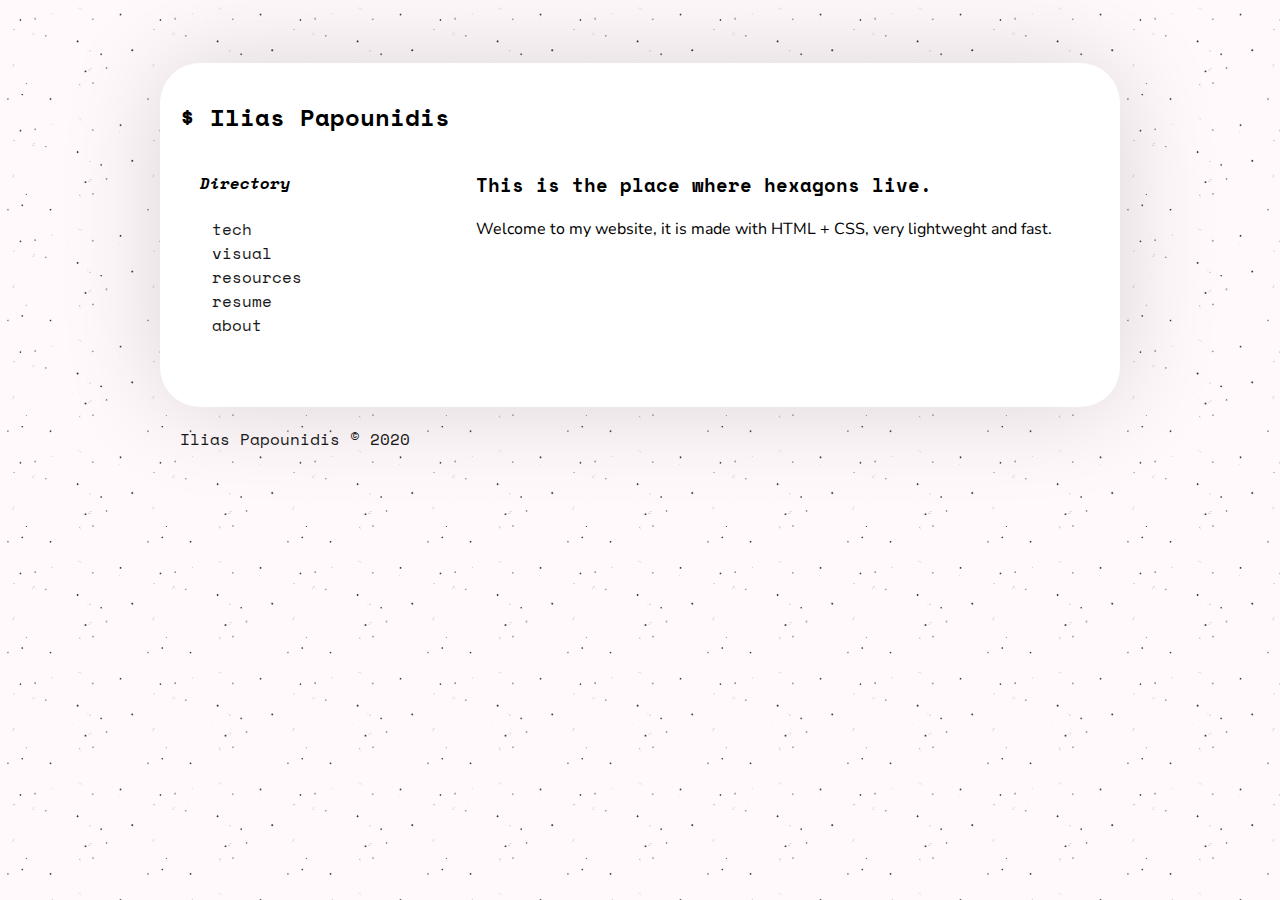
==== index.html @ 519e7492 "new background" ====
<!DOCTYPE html>
<head>
    <title>Directory</title>
    <meta charset="UTF-8">
    <meta name="viewport" content="width=device-width, initial-scale=1">
    <link href="https://fonts.googleapis.com/css2?family=Space+Mono" rel="stylesheet">
    <link href="https://fonts.googleapis.com/css2?family=Nunito+Sans" rel="stylesheet">
    <style>
        p {
            font-family: 'Nunito Sans', sans-serif;
        }

        body {
            font-family: 'Space Mono', monospace;
            background-image: url('alt.png');
            
            background-repeat: repeat;
            background-size: 140px;
        }

        * {
            box-sizing: border-box;
        }

        h1 {
            font-size: 1.5rem;
        }

        .row {
            display: flex;
            flex-wrap: wrap;
        }

        .directory {
            flex: 30%;
            padding: 20px;
        }

        .content {
            flex: 70%;
            padding: 20px;
        }

        a {
            color: #181818;
            margin: 12px;
            text-align: left;
            text-decoration: none;
        }

        a:hover {
            background-color: #181818;
            color: white;
        }

        .terminal {
            max-width: 960px;
            margin: auto;
            margin-top: 5%;
            background: white;
            box-shadow: 0px 0px 100px rgba(0, 0, 0, 0.15);
            border-radius: 40px;
        }

        .window {
            padding: 20px;
            padding-bottom: 50px;
        }

        ul {
            list-style-type: none;
            margin: 0;
            padding: 0;
        }

        .footer {
            padding: 20px;
            max-width: 960px;
            margin: auto;
            text-align: left;
            color: #181818;
        }

        h3,h4 {
            margin-top: 0px;
        }

        @media screen and (max-width: 700px) {
            .row {
                flex-direction: column;
            }
        }

        
    </style>
</head>

<body>
    <div class="terminal">
        <div class="window">
            <h1>$ Ilias Papounidis</h1>
            <div class="row">
                <div class="directory">
                    <h4><i>Directory</i></h4>
                    <ul>
                        <li><a href="#">tech</a></li>
                        <li><a href="#">visual</a></li>
                        <li><a href="#">resources</a></li>
                        <li><a href="#">resume</a></li>
                        <li><a href="#">about</a></li>
                    </ul>
                </div>
                <div class="content">
                    <h3>This is the place where hexagons live.</h3>
                    <p>Welcome to my website, it is made with HTML + CSS, very lightweght and fast.</p>
                </div>
            </div>
        </div>
    </div>
    <div class="footer">
        Ilias Papounidis © 2020
    </div>
</body>
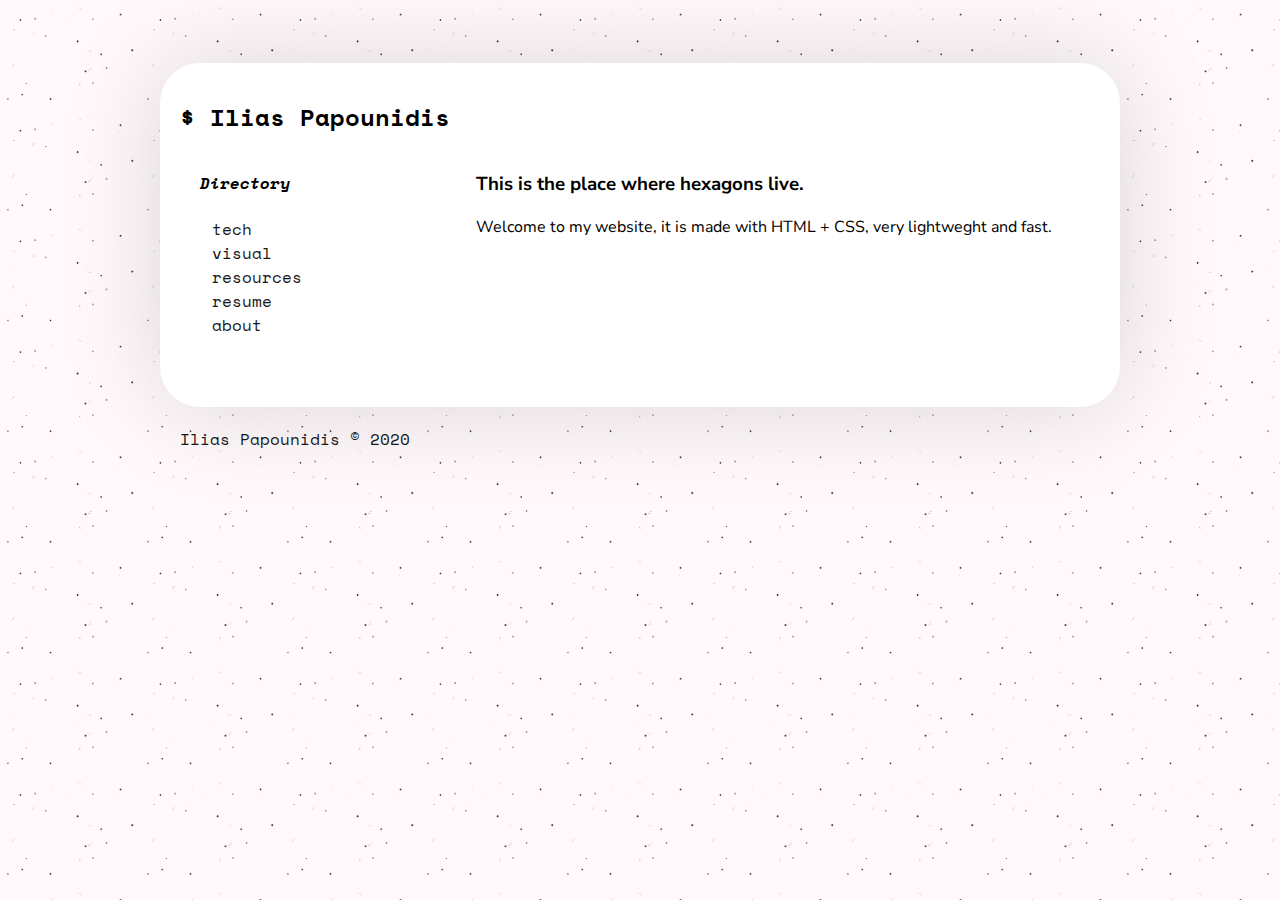
==== commit e952889f: "new text style" ====
--- a/index.html
+++ b/index.html
@@ -85,6 +85,10 @@
             margin-top: 0px;
         }
 
+        h3 {
+            font-family: 'Nunito Sans', sans-serif;
+        }
+
         @media screen and (max-width: 700px) {
             .row {
                 flex-direction: column;
@@ -103,11 +107,11 @@
                 <div class="directory">
                     <h4><i>Directory</i></h4>
                     <ul>
-                        <li><a href="#">tech</a></li>
-                        <li><a href="#">visual</a></li>
-                        <li><a href="#">resources</a></li>
-                        <li><a href="#">resume</a></li>
-                        <li><a href="#">about</a></li>
+                        <li><a href="tech.html">tech</a></li>
+                        <li><a href="visual.html">visual</a></li>
+                        <li><a href="resources.html">resources</a></li>
+                        <li><a href="resume.html">resume</a></li>
+                        <li><a href="about.html">about</a></li>
                     </ul>
                 </div>
                 <div class="content">
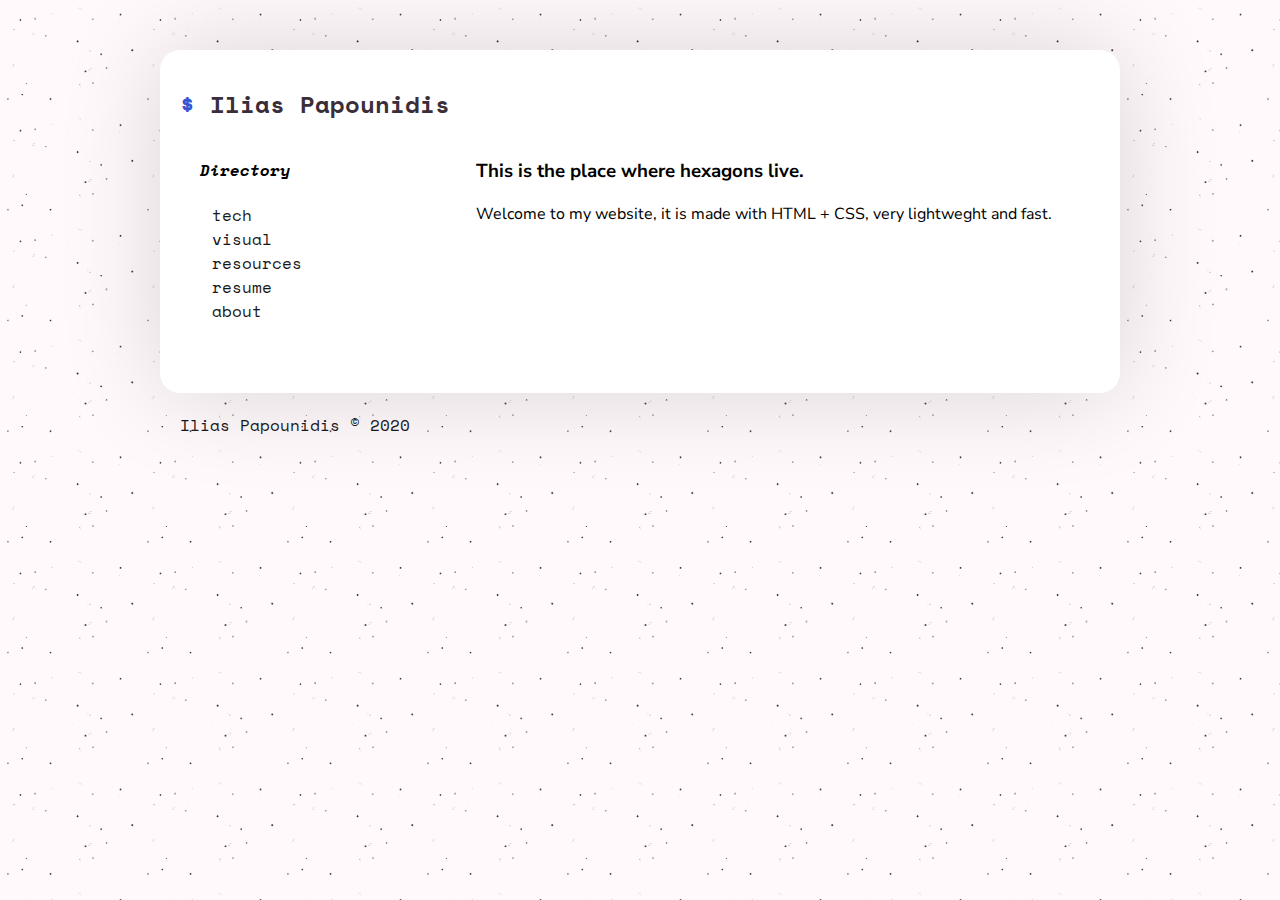
==== commit a6113295: "new pages" ====
--- a/index.html
+++ b/index.html
@@ -3,106 +3,15 @@
     <title>Directory</title>
     <meta charset="UTF-8">
     <meta name="viewport" content="width=device-width, initial-scale=1">
+    <link href="style.css" rel="stylesheet">
     <link href="https://fonts.googleapis.com/css2?family=Space+Mono" rel="stylesheet">
     <link href="https://fonts.googleapis.com/css2?family=Nunito+Sans" rel="stylesheet">
-    <style>
-        p {
-            font-family: 'Nunito Sans', sans-serif;
-        }
-
-        body {
-            font-family: 'Space Mono', monospace;
-            background-image: url('alt.png');
-            
-            background-repeat: repeat;
-            background-size: 140px;
-        }
-
-        * {
-            box-sizing: border-box;
-        }
-
-        h1 {
-            font-size: 1.5rem;
-        }
-
-        .row {
-            display: flex;
-            flex-wrap: wrap;
-        }
-
-        .directory {
-            flex: 30%;
-            padding: 20px;
-        }
-
-        .content {
-            flex: 70%;
-            padding: 20px;
-        }
-
-        a {
-            color: #181818;
-            margin: 12px;
-            text-align: left;
-            text-decoration: none;
-        }
-
-        a:hover {
-            background-color: #181818;
-            color: white;
-        }
-
-        .terminal {
-            max-width: 960px;
-            margin: auto;
-            margin-top: 5%;
-            background: white;
-            box-shadow: 0px 0px 100px rgba(0, 0, 0, 0.15);
-            border-radius: 40px;
-        }
-
-        .window {
-            padding: 20px;
-            padding-bottom: 50px;
-        }
-
-        ul {
-            list-style-type: none;
-            margin: 0;
-            padding: 0;
-        }
-
-        .footer {
-            padding: 20px;
-            max-width: 960px;
-            margin: auto;
-            text-align: left;
-            color: #181818;
-        }
-
-        h3,h4 {
-            margin-top: 0px;
-        }
-
-        h3 {
-            font-family: 'Nunito Sans', sans-serif;
-        }
-
-        @media screen and (max-width: 700px) {
-            .row {
-                flex-direction: column;
-            }
-        }
-
-        
-    </style>
 </head>
 
 <body>
     <div class="terminal">
         <div class="window">
-            <h1>$ Ilias Papounidis</h1>
+            <h1><span class="green">$</span> Ilias Papounidis</h1>
             <div class="row">
                 <div class="directory">
                     <h4><i>Directory</i></h4>
--- a/style.css
+++ b/style.css
@@ -0,0 +1,93 @@
+p {
+    font-family: 'Nunito Sans', sans-serif;
+}
+
+body {
+    font-family: 'Space Mono', monospace;
+    background-image: url('alt.png');
+    
+    background-repeat: repeat;
+    background-size: 140px;
+}
+
+* {
+    box-sizing: border-box;
+}
+
+h1 {
+    color: #3A2E39;
+    font-size: 1.5rem;
+}
+
+.row {
+    display: flex;
+    flex-wrap: wrap;
+}
+
+.directory {
+    flex: 30%;
+    padding: 20px;
+}
+
+.content {
+    flex: 70%;
+    padding: 20px;
+}
+
+a {
+    color: #181818;
+    margin: 12px;
+    text-align: left;
+    text-decoration: none;
+}
+
+a:hover {
+    background-color: #181818;
+    color: white;
+}
+
+.terminal {
+    max-width: 960px;
+    margin: auto;
+    margin-top: 50px;
+    background: white;
+    box-shadow: 0px 0px 100px rgba(0, 0, 0, 0.15);
+    border-radius: 20px;
+}
+
+.window {
+    padding: 20px;
+    padding-bottom: 50px;
+}
+
+ul {
+    list-style-type: none;
+    margin: 0;
+    padding: 0;
+}
+
+.footer {
+    padding: 20px;
+    max-width: 960px;
+    margin: auto;
+    text-align: left;
+    color: #181818;
+}
+
+h3,h4 {
+    margin-top: 0px;
+}
+
+h3 {
+    font-family: 'Nunito Sans', sans-serif;
+}
+
+@media screen and (max-width: 700px) {
+    .row {
+        flex-direction: column;
+    }
+}
+
+.green {
+    color: #3454D1;
+}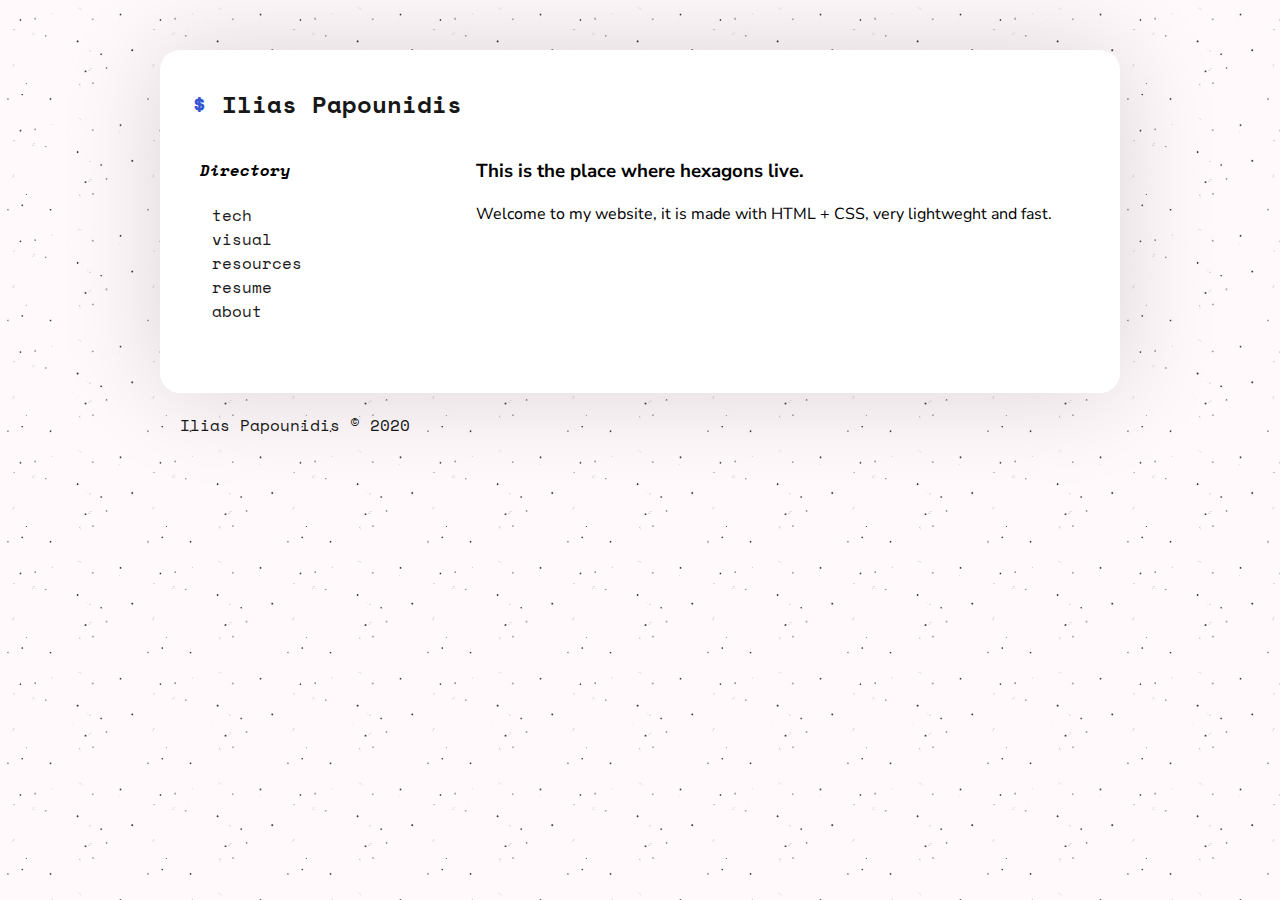
==== commit 6a3f027b: "final routing" ====
--- a/index.html
+++ b/index.html
@@ -11,7 +11,7 @@
 <body>
     <div class="terminal">
         <div class="window">
-            <h1><span class="green">$</span> Ilias Papounidis</h1>
+            <h1><a href="index.html"><span class="green">$</span> Ilias Papounidis</a></h1>
             <div class="row">
                 <div class="directory">
                     <h4><i>Directory</i></h4>
--- a/style.css
+++ b/style.css
@@ -17,6 +17,11 @@
 h1 {
     color: #3A2E39;
     font-size: 1.5rem;
+}
+
+h1 a:hover {
+    background-color: white;
+    color: #3454D1;
 }
 
 .row {
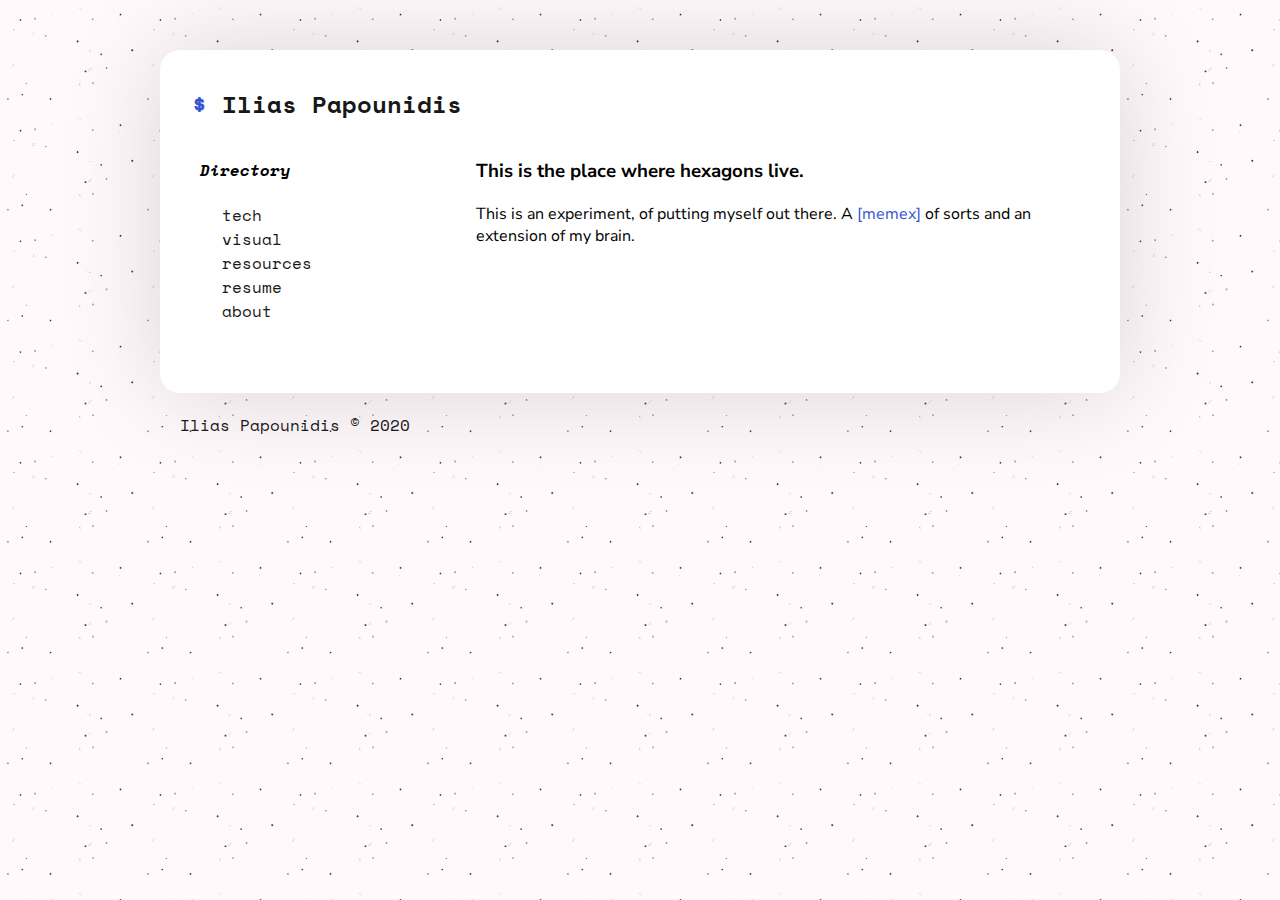
==== commit 63ed8944: "refactor" ====
--- a/index.html
+++ b/index.html
@@ -1,9 +1,9 @@
 <!DOCTYPE html>
 <head>
-    <title>Directory</title>
+    <title>Ilias Papounidis</title>
     <meta charset="UTF-8">
     <meta name="viewport" content="width=device-width, initial-scale=1">
-    <link href="style.css" rel="stylesheet">
+    <link href="styles/pageStyle.css" rel="stylesheet">
     <link href="https://fonts.googleapis.com/css2?family=Space+Mono" rel="stylesheet">
     <link href="https://fonts.googleapis.com/css2?family=Nunito+Sans" rel="stylesheet">
 </head>
@@ -12,20 +12,21 @@
     <div class="terminal">
         <div class="window">
             <h1><a href="index.html"><span class="green">$</span> Ilias Papounidis</a></h1>
-            <div class="row">
+            <div class="column-view">
                 <div class="directory">
                     <h4><i>Directory</i></h4>
                     <ul>
-                        <li><a href="tech.html">tech</a></li>
-                        <li><a href="visual.html">visual</a></li>
-                        <li><a href="resources.html">resources</a></li>
-                        <li><a href="resume.html">resume</a></li>
-                        <li><a href="about.html">about</a></li>
+                        <li><a class="sidebar" href="tech.html">tech</a></li>
+                        <li><a class="sidebar" href="visual.html">visual</a></li>
+                        <li><a class="sidebar" href="resources.html">resources</a></li>
+                        <li><a class="sidebar" href="resume.html">resume</a></li>
+                        <li><a class="sidebar" href="about.html">about</a></li>
                     </ul>
                 </div>
                 <div class="content">
                     <h3>This is the place where hexagons live.</h3>
-                    <p>Welcome to my website, it is made with HTML + CSS, very lightweght and fast.</p>
+                    <p> This is an experiment, of putting myself out there. 
+                        A <a href="https://en.wikipedia.org/wiki/Memex">[memex]</a> of sorts and an extension of my brain.</p>
                 </div>
             </div>
         </div>
--- a/styles/pageStyle.css
+++ b/styles/pageStyle.css
@@ -0,0 +1,107 @@
+p {
+    font-family: 'Nunito Sans', sans-serif;
+}
+
+body {
+    font-family: 'Space Mono', monospace;
+    background-image: url('../assets/background.png');
+    
+    background-repeat: repeat;
+    background-size: 140px;
+}
+
+* {
+    box-sizing: border-box;
+}
+
+h1 {
+    color: #3A2E39;
+    font-size: 1.5rem;
+}
+
+h1 a:hover {
+    background-color: white;
+    color: #3454D1;
+}
+
+.column-view {
+    display: flex;
+    flex-wrap: wrap;
+}
+
+.directory {
+    flex: 30%;
+    padding: 20px;
+}
+
+.content {
+    flex: 70%;
+    padding: 20px;
+}
+
+a {
+    color: #181818;
+    margin: 12px;
+    text-align: left;
+    text-decoration: none;
+}
+
+.sidebar {
+    margin-left: 22px;
+}
+
+p a{
+    margin: 0px;
+    color: #3454D1;
+}
+
+a:hover {
+    background-color: #181818;
+    color: white;
+}
+
+.terminal {
+    max-width: 960px;
+    margin: auto;
+    margin-top: 50px;
+    background: white;
+    box-shadow: 0px 0px 100px rgba(0, 0, 0, 0.15);
+    border-radius: 20px;
+}
+
+.window {
+    padding: 20px;
+    padding-bottom: 50px;
+}
+
+ul {
+    list-style-type: none;
+    margin: 0;
+    padding: 0;
+}
+
+.footer {
+    padding: 20px;
+    max-width: 960px;
+    margin: auto;
+    text-align: left;
+    color: #181818;
+}
+
+h3,h4 {
+    margin-top: 0px;
+}
+
+h3 {
+    font-family: 'Nunito Sans', sans-serif;
+}
+
+@media screen and (max-width: 700px) {
+    .column-view {
+        flex-direction: column;
+    }
+}
+
+.green {
+    color: #3454D1;
+}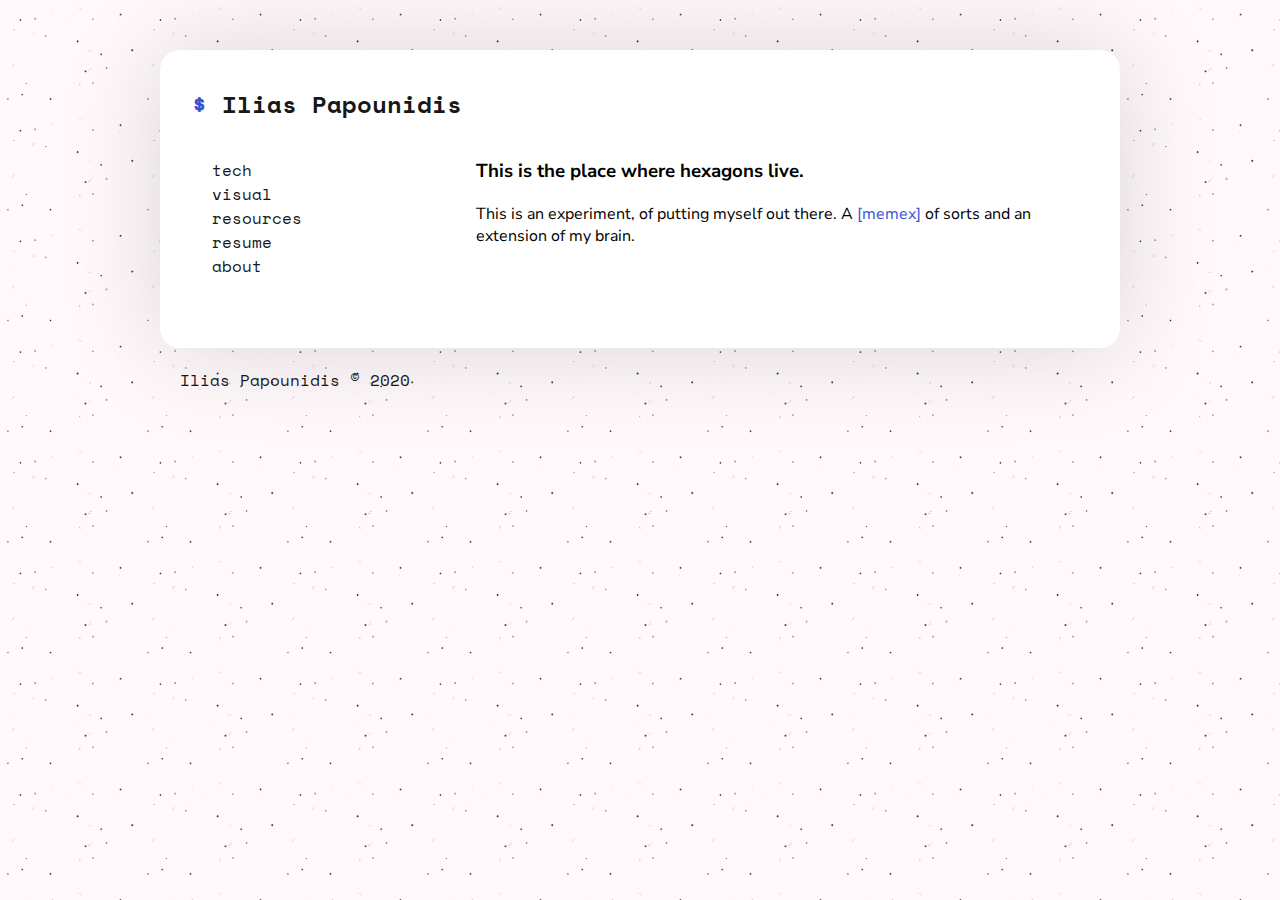
==== commit 8baefbcc: "test" ====
--- a/index.html
+++ b/index.html
@@ -14,7 +14,6 @@
             <h1><a href="index.html"><span class="green">$</span> Ilias Papounidis</a></h1>
             <div class="column-view">
                 <div class="directory">
-                    <h4><i>Directory</i></h4>
                     <ul>
                         <li><a class="sidebar" href="tech.html">tech</a></li>
                         <li><a class="sidebar" href="visual.html">visual</a></li>
--- a/styles/pageStyle.css
+++ b/styles/pageStyle.css
@@ -12,6 +12,13 @@
 
 * {
     box-sizing: border-box;
+}
+
+a{
+    color: #181818;
+    margin: 12px;
+    text-align: left;
+    text-decoration: none;
 }
 
 h1 {
@@ -39,7 +46,7 @@
     padding: 20px;
 }
 
-a {
+.directory a {
     color: #181818;
     margin: 12px;
     text-align: left;
@@ -50,7 +57,7 @@
     margin-left: 22px;
 }
 
-p a{
+p a {
     margin: 0px;
     color: #3454D1;
 }
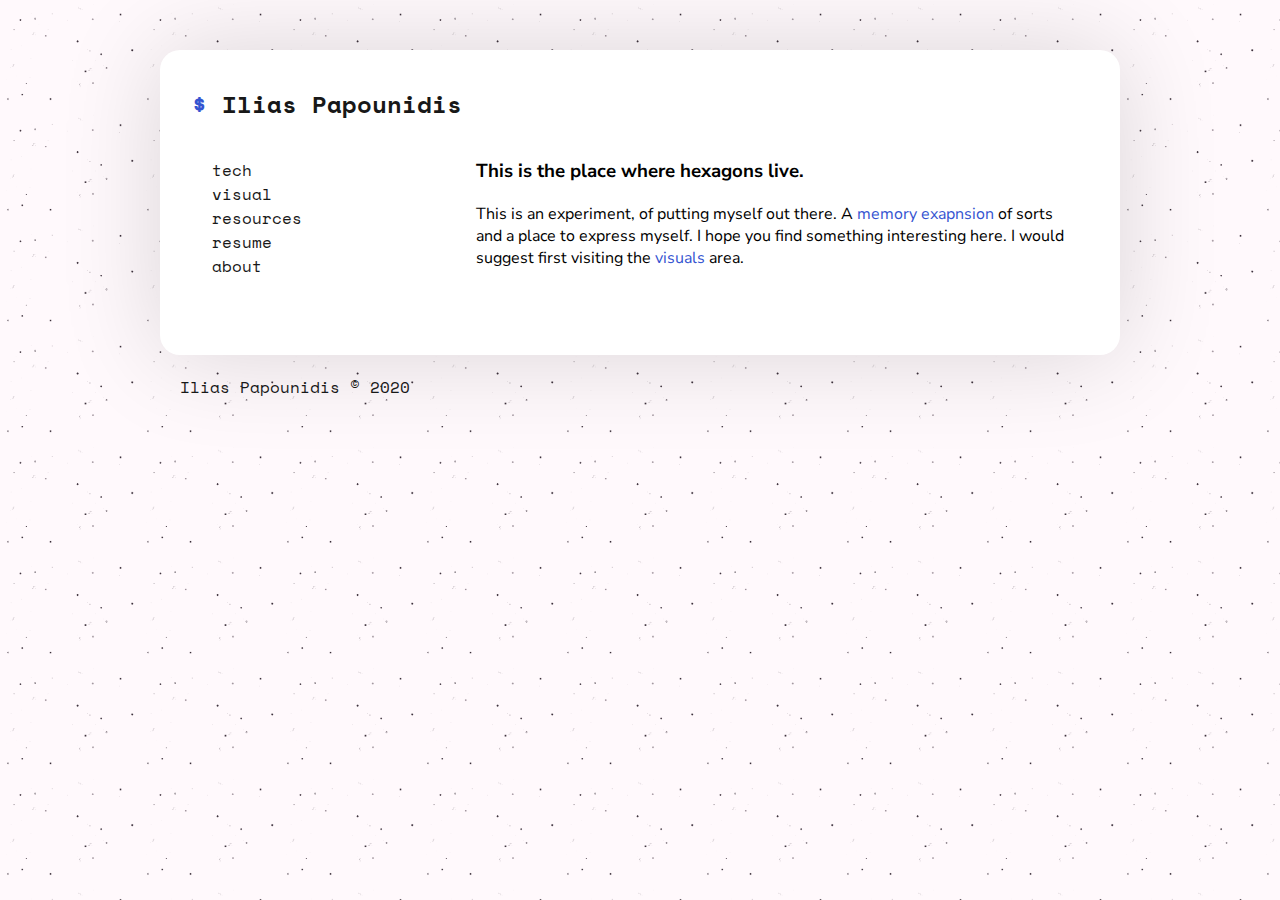
==== commit ac353e46: "routing updates and styling fixes" ====
--- a/index.html
+++ b/index.html
@@ -25,7 +25,8 @@
                 <div class="content">
                     <h3>This is the place where hexagons live.</h3>
                     <p> This is an experiment, of putting myself out there. 
-                        A <a href="https://en.wikipedia.org/wiki/Memex">[memex]</a> of sorts and an extension of my brain.</p>
+                        A <a href="https://en.wikipedia.org/wiki/Memex">memory exapnsion</a> of sorts and a place to express myself. 
+                        I hope you find something interesting here. I would suggest first visiting the <a href="visual.html">visuals</a></li> area.</p>
                 </div>
             </div>
         </div>
